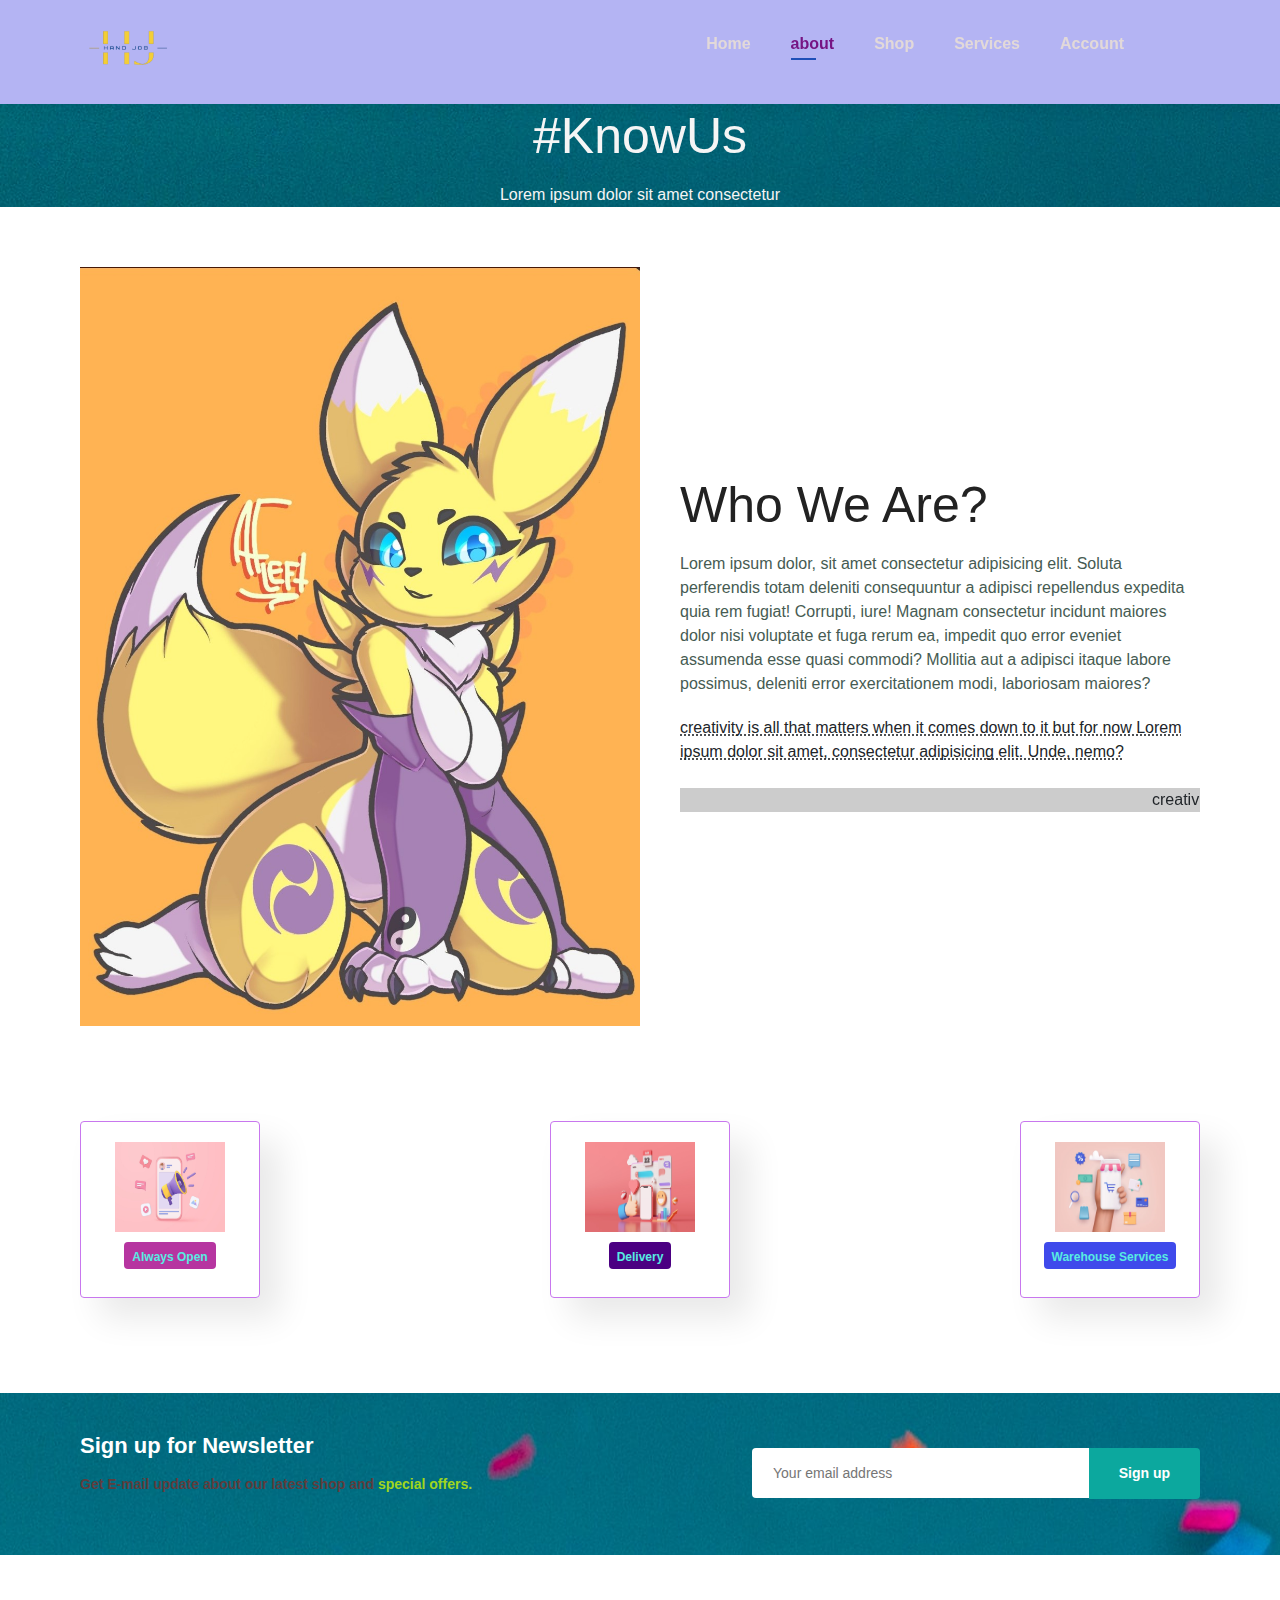
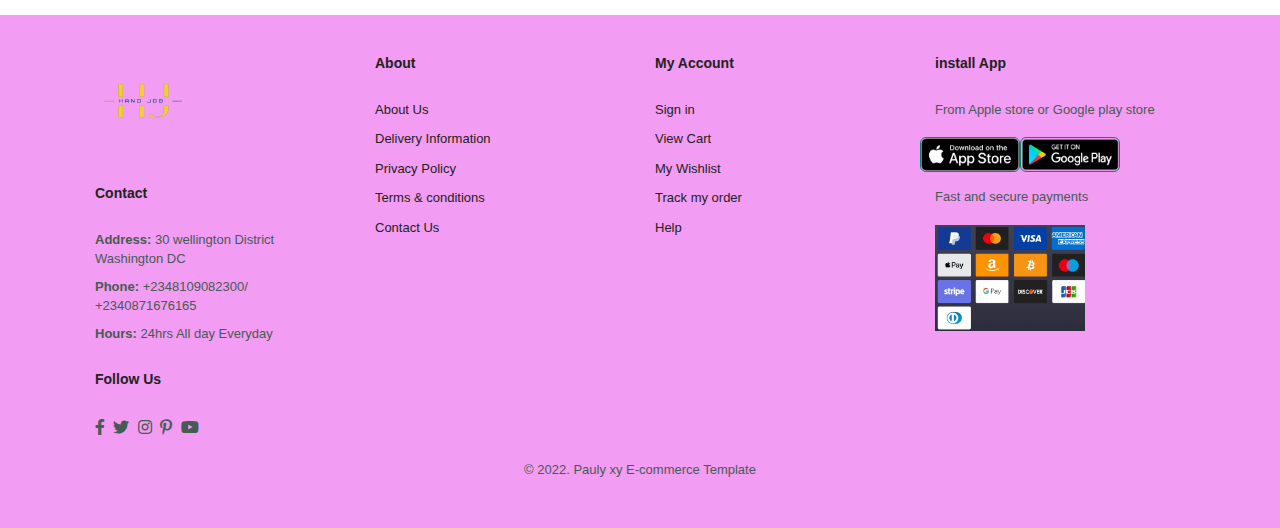
==== about.html @ 2d422d8d "ecommerce" ====
<!DOCTYPE html>
<html lang="en">
<head>
  <meta charset="UTF-8">
  <meta http-equiv="X-UA-Compatible" content="IE=edge">
  <meta name="viewport" content="width=device-width, initial-scale=1.0">
  <title>about</title>
  <!-- bootstrap core css -->
  <link rel="stylesheet" type="text/css" href="css/bootstrap.css" />
  <!--style sheet -->
  <link rel="stylesheet" href="./style..css">
   <!-- font awesome style -->
   <link href="css/font-awesome.min.css" rel="stylesheet" />
   <link rel="stylesheet" href="https://pro.fontawesome.com/releases/v5.10.0/css/all.css">
  <link rel="stylesheet" href="./font-awesome-4.7.0/css/font-awesome.min.css">
</head>
<body>

    <!--header-->

    <section id="header">
      <a href="#"><img src="./media/img/logo/logo1.png" alt="" width="100px"></a>
      <div>
        <ul id="navbar">
          <li><a href="index.html">Home</a></li>
          <li><a class="active" href="about.html">about</a></li>
          <li><a href="shop.html">Shop</a></li>
          <li><a href="services.html">Services</a></li>
          <li><a href="account.html">Account</a></li>
          <li><a href="cart.html"><i class="far fa-shopping-bag"></i></a></li>
        </ul>
      </div>
    </section>

    <section id="page-header" class="about-header">
      <h2>#KnowUs</h2>
      <p>Lorem ipsum dolor sit amet consectetur</p>
    </section>

    <section id="about-head" class="section-p1">
      <img src="./media/img/about/abt1.jpg" alt="">
      <div>
        <h2>Who We Are?</h2>
        <p>Lorem ipsum dolor, sit amet consectetur adipisicing elit. Soluta perferendis totam deleniti consequuntur a adipisci repellendus expedita quia rem fugiat! Corrupti, iure! Magnam consectetur incidunt maiores dolor nisi voluptate et fuga rerum ea, impedit quo error eveniet assumenda esse quasi commodi? Mollitia aut a adipisci itaque labore possimus, deleniti error exercitationem modi, laboriosam maiores?</p>
        <abbr title="">creativity is all that matters when it comes down to it but for now Lorem ipsum dolor sit amet, consectetur adipisicing elit. Unde, nemo?</abbr>

        <br><br>

        <marquee bgcolor="#ccc" loop="-1" scrollamount="5" width="100%">creativity is all that matters when it comes down to it but for now Lorem ipsum dolor sit amet, consectetur adipisicing elit. Unde, nemo?</marquee>
      </div>
    </section>


    <section id="feature" class="section-p1">
      <div class="fe-box">
        <img src="./media/img/features/3open.jpg" alt="" height="90" width="120">
        <h6>Always Open</h6>
      </div>
      <div class="fe-box">
        <img src="./media/img/features/delivery.jpg" alt="" height="90" width="120">
        <h6>Delivery</h6>
      </div>
      <div class="fe-box">
        <img src="./media/img/features/cart.jpg" alt="" height="90" width="120">
        <h6>Warehouse Services</h6>
      </div>
    </section>

    <section id="newsletter" class="section-p1 section-m1">
      <div class="newstext">
        <h4>Sign up for Newsletter</h4>
        <p>Get E-mail update about our latest shop and <span> special offers.</span></p>
      </div>
      <div class="form">
        <input type="text" placeholder="Your email address">
        <button class="normal">Sign up</button>
      </div>
    </section>

  <!--footer-->

  <footer class="section-p1">
    <div class="col">
      <img class="logo" src="./media/img/logo/logo1.png" alt="" width="100px">
      <h4>Contact</h4>
      <p><strong> Address: </strong> 30 wellington District Washington DC</p>
      <p><strong>Phone:</strong> +2348109082300/ +2340871676165</p>
      <p><strong>Hours:</strong> 24hrs All day Everyday</p>
      <div class="follow">
        <h4>Follow Us</h4>
        <div class="icon">
          <i class="fab fa-facebook-f"></i>
          <i class="fab fa-twitter"></i>
          <i class="fab fa-instagram"></i>
          <i class="fab fa-pinterest-p"></i>
          <i class="fab fa-youtube"></i>
        </div>
      </div>
    </div>

    <div class="col">
      <h4>About</h4>
      <a href="#">About Us</a>
      <a href="#">Delivery Information</a>
      <a href="#">Privacy Policy</a>
      <a href="#">Terms & conditions</a>
      <a href="#">Contact Us</a>
    </div>

    <div class="col">
      <h4>My Account</h4>
      <a href="#">Sign in</a>
      <a href="#">View Cart</a>
      <a href="#">My Wishlist</a>
      <a href="#">Track my order</a>
      <a href="#">Help</a>
    </div>

    <div class="col install">
      <h4>install App</h4>
      <p>From Apple store or Google play store</p>
      <div class="row">
        <img src="./media/img/payment/apple.png" alt="" width="100px">
        <img src="./media/img/payment/android.png" alt="" width="100px">
      </div>
      <p>Fast and secure payments</p>
      <img src="./media/img/payment/Payment-Card-Sketch-Icons1.jpg" alt="" width="150px">
    </div>

    <div class="copyright">
      <p>© 2022. Pauly xy E-commerce Template</p>
    </div>
  </footer>

   <!-- jQery -->
    <script src="js/jquery-3.4.1.min.js"></script>
    
  <!-- bootstrap js -->
  <script src="js/bootstrap.js"></script>

  <!--java-->
  <script src="./app.js"></script>
</body>
</html>
---- style..css ----
*{
  margin: 0px;
  padding: 0px;
  box-sizing: border-box;
  font-family: 'Spartan', sans-serif;
}

h1{
  font-size: 50px;
  line-height: 64px;
  color: #222;
}

h2{
  font-size: 50px;
  line-height: 64px;
  color: #222;
}

h4{
  font-size: 20px;
  color: #222;
}

h6{
  font-weight: 700;
  font-size: 12px;
}

p{
  font-size: 16px;
  color: #465b52;
  margin: 15px 0 20px 0;
}

.section-p1{
  padding: 40px 80px;
}

.section-m1{
  margin: 40px 0;
}

button.normal{
  font-size: 14px;
  font-weight: 600;
  padding: 15px 30px;
  color: black;
  background-color: whitesmoke;
  border-radius: 4px;
  cursor: pointer;
  border: none;
  outline: none;
  transition: 0.2s;
}

button.white{
  font-size: 13px;
  font-weight: 600;
  padding: 11px 18px;
  color: #fff;
  background-color: transparent;
  cursor: pointer;
  border: 1px solid #fff;
  outline: none;
  transition: 0.2s;
}

/*header*/

#header {
  display: flex;
  align-items: center;
  justify-content: space-between;
  padding: 2px 80px;
  background-color:rgb(180, 180, 243);
  box-shadow: 0 5px 15px rgba(0, 0, 0, 0.06);
  z-index: 999;
  position: sticky;
  top: 0;
  left: 0;
}

#navbar{
  display: flex;
  align-items: center;
  justify-content: center;
}

#navbar li{
  list-style: none;
  padding: 0 20px;
  position: relative;
}

#navbar li a{
  text-decoration: none;
  font-size: 16px;
  font-weight: 600;
  color: #e2d9d9;
  transition: 0.3s ease;
}

#navbar li a:hover,
#navbar li a.active{
  color: #761483;
}

#navbar li a.active::after,
#navbar li a:hover::after{
  content: "";
  width: 30%;
  height: 2px;
  background-color: #1f4fb8;
  position: absolute;
  bottom: -4px;
  left: 20px;
}

/*hero*/

.slider_section {
  display: -webkit-box;
  display: -ms-flexbox;
  display: flex;
  -webkit-box-align: center;
      -ms-flex-align: center;
          align-items: center;
  padding-top: 25px;
  padding-bottom: 50px;
  position: relative;
}

.slider_section::before {
  content: "";
  position: absolute;
  top: 0;
  right: 0;
  width: 450px;
  height: 500px;
  -webkit-transform: translateY(-100px);
          transform: translateY(-100px);
  background-color: #f5b2e6;
  z-index: -1;
}

.slider_section .row {
  -webkit-box-align: center;
      -ms-flex-align: center;
          align-items: center;
}

.slider_section #customCarousel1 {
  width: 100%;
  position: unset;
}

.slider_section .detail-box h1 {
  font-weight: bold;
  margin-bottom: 15px;
}

.slider_section .detail-box .btn-box {
  display: -webkit-box;
  display: -ms-flexbox;
  display: flex;
  -ms-flex-wrap: wrap;
      flex-wrap: wrap;
  margin: 0 -5px;
}

.slider_section .detail-box a {
  margin: 5px;
  width: 175px;
  text-align: center;
}

.slider_section .detail-box .btn-1 {
  display: inline-block;
  padding: 10px 15px;
  background-color: #3224f3;
  color: #ffffff;
  border-radius: 5px;
  border: 1px solid #eaf0ea;
  -webkit-transition: all .3s;
  transition: all .3s;
}

.slider_section .detail-box .btn-1:hover {
  background-color: transparent;
  color: #1421ad;
}

.slider_section .detail-box .btn-2 {
  display: inline-block;
  padding: 10px 15px;
  background-color: #2ecef7;
  color: #ffffff;
  border-radius: 5px;
  border: 1px solid #95e7d5;
  -webkit-transition: all .3s;
  transition: all .3s;
}

.slider_section .detail-box .btn-2:hover {
  background-color: transparent;
  color: #056779;
}

.slider_section .img-box img {
  width: 100%;
}

.slider_section .carousel-indicators {
  position: unset;
  margin-top: 60px;
}

.slider_section .carousel-indicators li {
  opacity: 1;
  background-color: #eea3f8;
  border: none;
  width: 12px;
  height: 12px;
  border-radius: 15px;
}

.slider_section .carousel-indicators li.active {
  width: 25px;
  background-color: #744670;
}

/*features*/

#feature{
  display: flex;
  align-items: center;
  justify-content: space-between;
  flex-wrap: wrap;
}

#feature .fe-box{
  width: 180px;
  text-align: center;
  padding: 20px 10px;
  box-shadow: 20px 20px 34px rgba(0, 0, 0, 0.09);
  border: 1px solid rgb(200, 119, 238);
  border-radius: 4px;
  margin: 15px 0;
}

#feature .fe-box:hover{
  box-shadow: 10px 10px 54px rgba(70, 55, 55, 0.05);
}

#feature .fe-box img{
  width: 70%;
  margin-bottom: 10px;
}

#feature .fe-box h6{
  display: inline-block;
  padding: 9px 8px 6px 8px;
  line-height: 1;
  border-radius: 4px;
  color: #57ece2;
  background-color: #b635a0;
  cursor: pointer;
}

#feature .fe-box:nth-child(2) h6{
  background-color:indigo;
}

#feature .fe-box:nth-child(3) h6{
  background-color: rgb(63, 74, 235);
}

#feature .fe-box:nth-child(4) h6{
  background-color: darkmagenta;
}

#feature .fe-box:nth-child(5) h6{
  background-color:navy;
}

/*products*/
#product1 .pro-text{
  text-align: center;
}

#product1 .pro-container{
  display: flex;
  justify-content: space-between;
  padding-top: 20px;
  flex-wrap: wrap;
}

#product1 .pro{
  width: 23%;
  min-width: 1%;
  padding: 10px 12px;
  border: 1px solid #cce7d0;
  border-radius: 25px;
  cursor: pointer;
  box-shadow: 20px 20px 30px rgba(0, 0, 0, 0.02);
  margin: 15px 0;
  transition: 0.2s ease;
  position: relative;
}

#product1 .pro:hover{
  box-shadow: 20px 20px 30px rgba(0, 0, 0, 0.08);
}

#product1 .pro img{
  width: 100%;
  border-radius: 20px;
}

#product1 .pro .des{
  text-align: start;
  padding: 10px 0;
}

#product1 .pro .des span{
  color: #606063;
  font-size: 12px;
}

#product1 .pro .des h5{
  padding-top: 7px;
  color: #080808;
  font-size: 14px;
  font-weight: 600;
}

#product1 .pro .des i{
  font-size: 12px;
  color: rgb(243, 181, 25);
}

#product1 .pro .des h4{
  padding-top: 7px;
  font-size: 15px;
  font-weight: 700;
  color: #088178;
}

#product1 .pro .cart{
  width: 40px;
  height: 40px;
  line-height: 40px;
  border-radius: 50px;
  background-color:#bcecc5 ;
  font-weight: 500;
  color: #088178;
  border: 1px solid #cce7d0;
  position: absolute;
  bottom: 20px;
  right: 10px;
  text-align: center;
}

/*about*/
.about_section {
  position: relative;
  background-color: #e6a4ec;
  padding-top: 25px;
  padding-bottom: 25px;
}

.about_section .row {
  -webkit-box-align: center;
      -ms-flex-align: center;
          align-items: center;
}

.about_section .img-box img {
  width: 100%;
}

.about_section .detail-box p {
  color: #999;
  margin-top: 15px;
}

.about_section .detail-box a {
  display: inline-block;
  padding: 10px 45px;
  background-color: #7e0f94;
  color: #f5eef3;
  border-radius: 5px;
  border: 1px solid #f1cbf1;
  -webkit-transition: all .3s;
  transition: all .3s;
  margin-top: 15px;
}

.about_section .detail-box a:hover {
  background-color: transparent;
  color: #9e1a93;
}

/*small banner*/
#sm-banner{
  display: flex;
  justify-content: space-between;
  flex-wrap: wrap;
}

.h22{
  margin-left:25%;
}


#sm-banner .banner-box{
  display: flex;
  flex-direction: column;
  justify-content: center;
  align-items: flex-start;
  background-image: url(./media/img/sm-banner/b5.jpg);
  min-width: 580px;
  height: 50vh;
  background-size:cover;
  background-position: top;
  padding: 30px;
}

#sm-banner .banner-box2{
  background-image: url(./media/img/sm-banner/b6.jpg);
}

#sm-banner h4{
  color: #bb369e;
  font-size: 20px;
  font-weight: 300;
}

#sm-banner h2{
  color: rgb(79, 10, 85);
  font-size: 28px;
  font-weight: 800;
}

#sm-banner span{
  color: rgb(99, 12, 94);
  font-size: 14px;
  font-weight: 500;
  padding-bottom: 15px;
}

#sm-banner .banner-box button:hover {
  background: #bb369e;
  border: 1px solid #088178;
}

/*newsletter*/

#newsletter{
  display: flex;
  justify-content: space-between;
  flex-wrap: wrap;
  align-items: center;
  background-image: url(./media/img/newsletter-bg/jason-leung-Xaanw0s0pMk-unsplash.jpg);
  background-repeat: no-repeat;
  background-position: 20% 30%;
  background-color: #041e42;
}

#newsletter h4{
  font-size: 22px;
  font-weight: 700;
  color: #ffff;
}

#newsletter p{
  font-size: 14px;
  font-weight: 600;
  color: rgb(95, 61, 61);
}

#newsletter p span{
  color: rgb(159, 214, 30);
}

#newsletter .form{
  display: flex;
  width: 40%;
}

#newsletter input{
  height: 3.125rem;
  padding: 0 1.25rem;
  font-size: 14px;
  width: 100%;
  border: 1px solid transparent;
  border-radius: 4px;
  outline: none;
  border-top-right-radius: 0;
  border-bottom-right-radius: 0;
}

#newsletter button{
  background-color: #0ca89e;
  color: #fff;
  white-space: nowrap;
  border-top-left-radius: 0;
  border-bottom-left-radius: 0;
}

/*contact*/
.contact_section {
  position: relative;
}

.contact_section .heading_container {
  margin-bottom: 45px;
}

.contact_section .row {
  -webkit-box-align: stretch;
      -ms-flex-align: stretch;
          align-items: stretch;
}

.contact_section .form_container {
  background-color: rgb(243, 156, 243);
  padding: 45px;
}

.contact_section .form_container .form-control {
  width: 100%;
  border: none;
  height: 50px;
  margin-bottom: 15px;
  padding-left: 15px;
  outline: none;
  color: #101010;
  -webkit-box-shadow: 0 0 25px 0 rgba(0, 0, 0, 0.15);
          box-shadow: 0 0 25px 0 rgba(0, 0, 0, 0.15);
  border-radius: 0;
}

.contact_section .form_container .form-control::-webkit-input-placeholder {
  color: #565554;
}

.contact_section .form_container .form-control:-ms-input-placeholder {
  color: #565554;
}

.contact_section .form_container .form-control::-ms-input-placeholder {
  color: #565554;
}

.contact_section .form_container .form-control::placeholder {
  color: #565554;
}

.contact_section .form_container .form-control.message-box {
  height: 95px;
}

.contact_section .form_container .btn_box {
  display: -webkit-box;
  display: -ms-flexbox;
  display: flex;
}

.contact_section .form_container .btn_box button {
  border: none;
  text-transform: uppercase;
  display: inline-block;
  padding: 10px 55px;
  background-color: rgb(45, 45, 218);
  color: #ffffff;
  border-radius: 0px;
  border: 1px solid rgb(214, 214, 243);
  -webkit-transition: all .3s;
  transition: all .3s;
}

.contact_section .form_container .btn_box button:hover {
  background-color: transparent;
  color: rgb(54, 54, 243);
}

.contact_section .map_container {
  height: 100%;
  min-height: 375px;
  overflow: hidden;
  display: -webkit-box;
  display: -ms-flexbox;
  display: flex;
  -webkit-box-align: stretch;
      -ms-flex-align: stretch;
          align-items: stretch;
  padding: 0;
}

.contact_section .map_container .map {
  height: 100%;
  -webkit-box-flex: 1;
      -ms-flex: 1;
          flex: 1;
}

.contact_section .map_container .map #googleMap {
  height: 100%;
}

/*footer*/
footer{
  background-color:  rgb(243, 156, 243);
  margin-top: 60px;
  display: flex;
  flex-wrap: wrap;
  justify-content: space-between;
}

footer .col{
  display: flex;
  flex-direction: column;
  align-items: flex-start;
  margin-bottom: 20px;
}

footer .logo{
  margin-bottom: 30px;
}

footer .follow h4{
  font-size: 14px;
  font-weight: 700;
  padding-bottom: 20px;
}

footer p{
  font-size: 13px;
  margin: 0 0 8px 0;
}

footer a{
  font-size: 13px;
  text-decoration: none;
  color: #222;
  margin-bottom: 10px;
}

footer .col a{
  text-decoration: none;
}

footer .col h4{
  font-size: 14px;
  font-weight: 700;
  padding-bottom: 20px;
}

footer .follow{
  margin-top: 20px;
}

footer .follow i{
  color: #465b52;
  padding-right: 4px;
  cursor: pointer;
}

footer .install .row img{
  border: 1px solid #088178;
  border-radius: 6px;
}

footer .install img{
  margin: 10px 0 15px 0;
}

footer .follow i:hover,
footer a:hover{
  color: #088178;
}

footer .copyright{
  width: 100%;
  text-align: center;
}

/*about page*/

#page-header.about-header{
  background-image: url(./media/img/newsletter-bg/jason-leung-Xaanw0s0pMk-unsplash.jpg);
}

#page-header.about-header h2,
#page-header.about-header p{
  text-align: center;
  color: whitesmoke;
}

#about-head{
  display: flex;
  align-items: center;
}

#about-head img{
  width: 50%;
  height: auto;
}

#about-head div{
  padding-left: 40px;
}

#about-app{
  text-align: center;
}

#about-app .video{
  width: 70%;
  height: 100%;
  margin: 30px auto 0 auto;
}

#about-app .video video{
  width: 100%;
  height: 100%;
  border-radius: 20px;
}

/*contact*/

#contact-details{
  display: flex;
  align-items: center;
  justify-content: space-between;
}

#contact-details .details{
  width: 40%;
}

#contact-details .details span,
#form-details form span {
  font-size: 12px;
}

#contact-details .details h2
#form-details form h2{
  font-size: 26px;
  line-height: 35px;
  padding: 20px 0;
}

#contact-details .details h3{
  font-size: 16px;
  padding-bottom: 15px;
}

#contact-details .details li{
  list-style: none;
  display: flex;
  padding: 10px 0;
}

#contact-details .details li i{
  font-size: 14px;
  padding-right: 22px;
}

#contact-details .details li p{
  margin: 0;
  font-size: 14px;
}

#contact-details .map{
  width: 55%;
  height: 400px;
}

#contact-details .map iframe{
  width: 100%;
  height: 100%;
}

#form-details{
  display: flex;
  justify-content: space-between;
  margin: 30px;
  padding: 80px;
  border: 1px solid #e1e1e1;
}

#form-details form{
  width: 65%;
  display: flex;
  flex-direction: column;
  align-items: flex-start;
}

#form-details form input,
#form-details form textarea{
  width: 100%;
  padding: 12px 15px;
  outline: none;
  margin-bottom: 20px;
  border: 1px solid #c7c9c9;
}

#form-details form button{
  background-color: #088178;
  color: whitesmoke;
}

#form-details .people div{
  padding-bottom: 25px;
  display: flex;
  align-items: flex-start;
}

#form-details .people div img{
  width: 65px;
  height: 65px;
  object-fit: cover;
  margin-right: 15px;
}

#form-details .people div p{
  margin: 0;
  font-size: 15px;
  line-height: 25px;
}

#form-details .people div p span{
  display: block;
  font-size: 16px;
  font-weight: 600;
  color: #000;
}

#form-details .people{
  margin-top: 80px;
}

/*cart*/

#cart{
  overflow-x: auto;
}

#cart table{
  width: 100%;
  border-collapse: collapse;
  table-layout: fixed;
  white-space: nowrap;
}

#cart table img{
  width: 70px;
}

#cart table td:nth-child(1){
  width: 100px;
  text-align: center;
}

#cart table td:nth-child(2){
  width: 150px;
  text-align: center;
}

#cart table td:nth-child(3){
  width: 250px;
  text-align: center;
}

#cart table td:nth-child(4),
#cart table td:nth-child(5),
#cart table td:nth-child(6){
  width: 150px;
  text-align: center;
}

#cart table td:nth-child(5) input{
  width: 70px;
  padding: 10px 5px 10px 15px;
}

#cart table thead{
  border: 1px solid #e2e9e1;
  border-left: none;
  border-right: none;
}

#cart table thead td{
  font-weight: 700;
  text-transform: uppercase;
  font-size: 13px;
  padding: 18px 0;
}

#cart table tbody tr td{
  padding-top: 15px;
}

#cart table tbody td{
  font-size: 13px;
}

#cart-add{
  display: flex;
  flex-wrap: wrap;
  justify-content: space-between;
}

#coupon{
  width: 50%;
  margin-bottom: 30px;
}

#coupon h3,
#sub-total h3{
  padding-bottom: 15px;
}

#coupon input{
  padding:10px 20px;
  outline: none;
  width: 60%;
  margin-right: 10px;
  border: 1px solid #e2e9e1;
}

#coupon button,
#sub-total button{
  background-color: #088178;
  color: whitesmoke;
  padding: 12px 20px;
}

#sub-total{
  width: 50%;
  margin-bottom: 30px;
  border: 1px solid #e2e9e1;
  padding: 30px;
}

#sub-total table{
  border-collapse: collapse;
  width: 100%;
  margin-bottom: 20px;
}

#sub-total table td{
  width: 50%;
  border: 1px solid #e2e9e1;
  padding: 10px;
  font-size: 13px;
}

/*shop*/
#pagination{
  text-align: center;
}

#pagination a{
  text-decoration: none;
  background-color: #088178;
  padding: 15px 20px;
  border-radius: 4px;
  color: white;
  font-weight: 600;
}

#pagination a i{
  font-size: 16px;
  font-weight: 600;
}

/*single product*/
#prodetails{
  display: flex;
  margin-top: 20px;
}

#prodetails .single-pro-image{
  width: 40%;
  margin-right:50px;
}

.small-img-group{
  display: flex;
  justify-content: space-between;
  margin-top: 5px;
}

.small-img-col {
  flex-basis: 24%;
  cursor: pointer;
}

#prodetails .single-pro-details{
  width: 50%;
  padding-top: 30px;
}

#prodetails .single-pro-details h4{
  padding: 40px 0 20px 0;
}

#prodetails .single-pro-details h2{
  font-size: 26px;
}

#prodetails .single-pro-details select{
  display: block;
  padding: 5px 10px;
  margin-bottom: 10px;
}

#prodetails .single-pro-details input{
  width: 50px;
  height: 47px;
  padding-left: 10px;
  font-size: 16px;
  margin-right: 10px;
}

#prodetails .single-pro-details button{
  background-color: #088178;
}

#prodetails .single-pro-details input:focus{
  outline: none;
}

#prodetails .single-pro-details span{
  line-height: 25px;
}
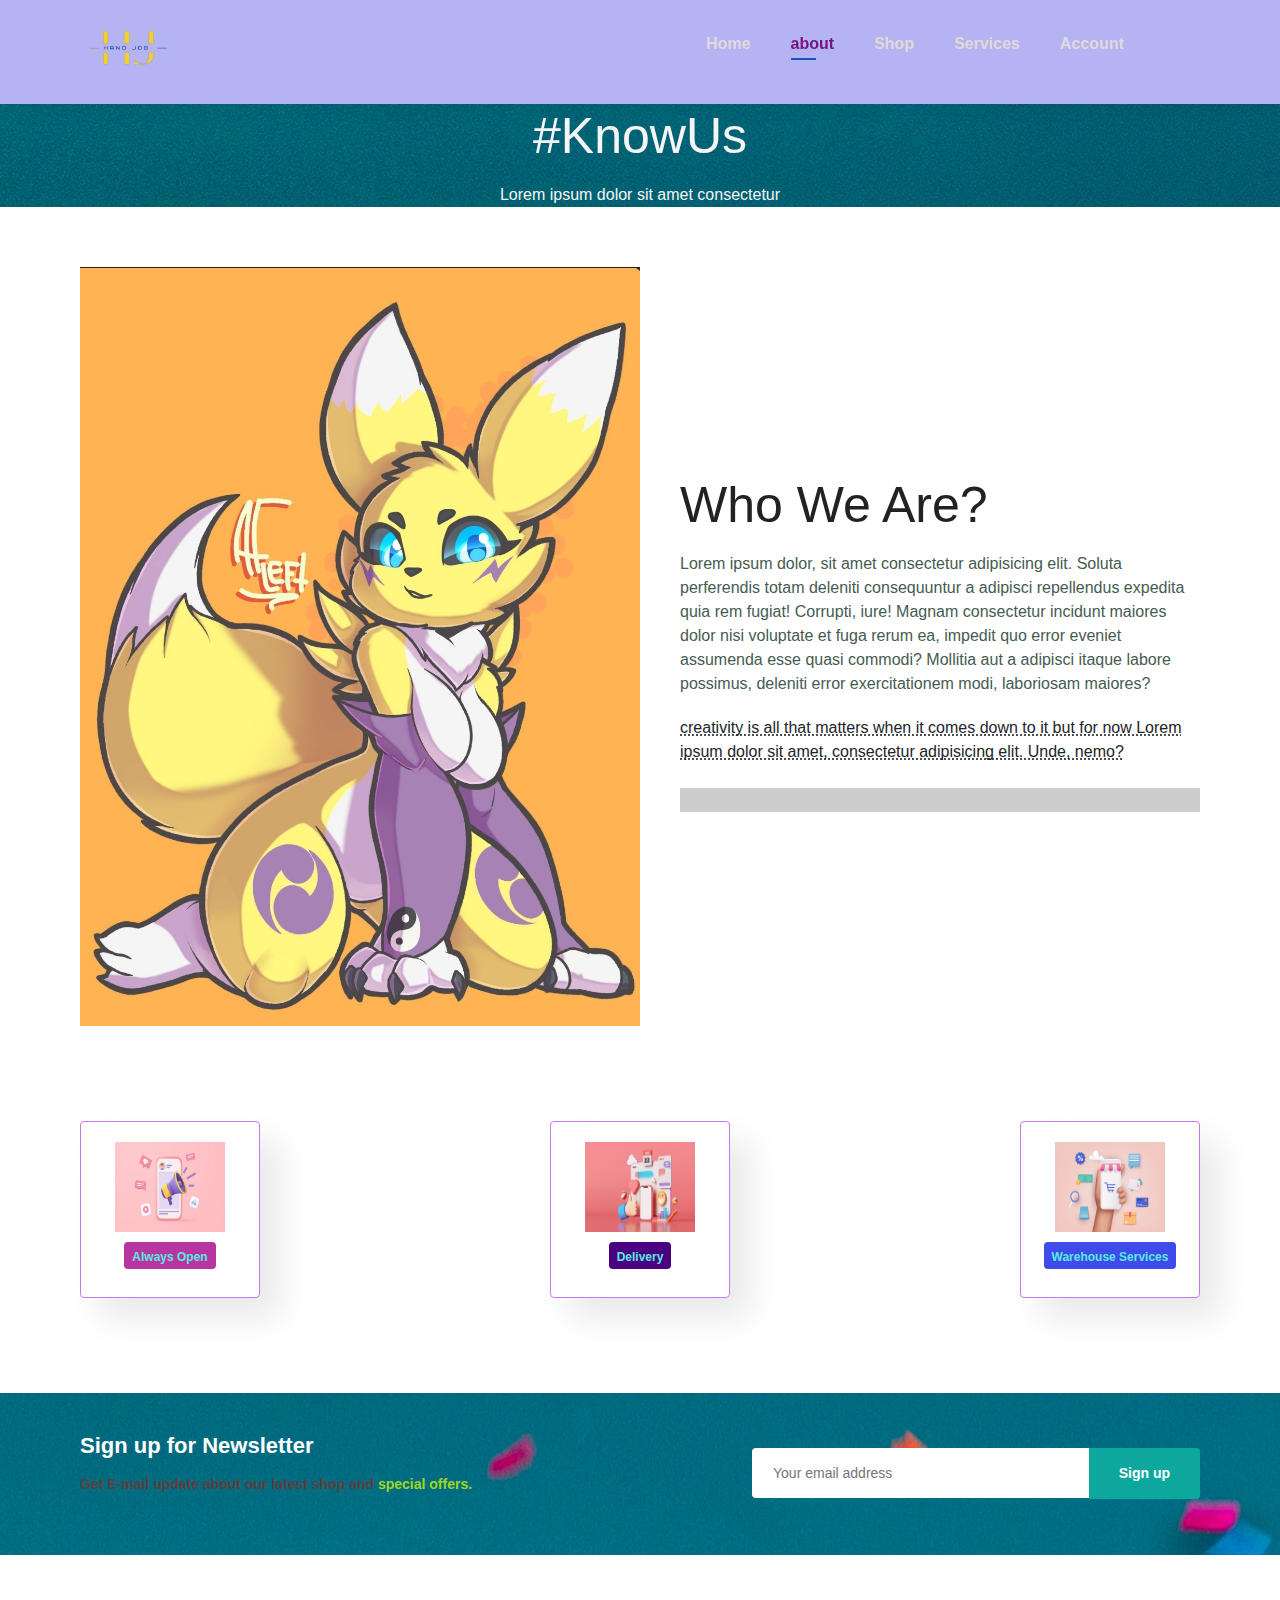
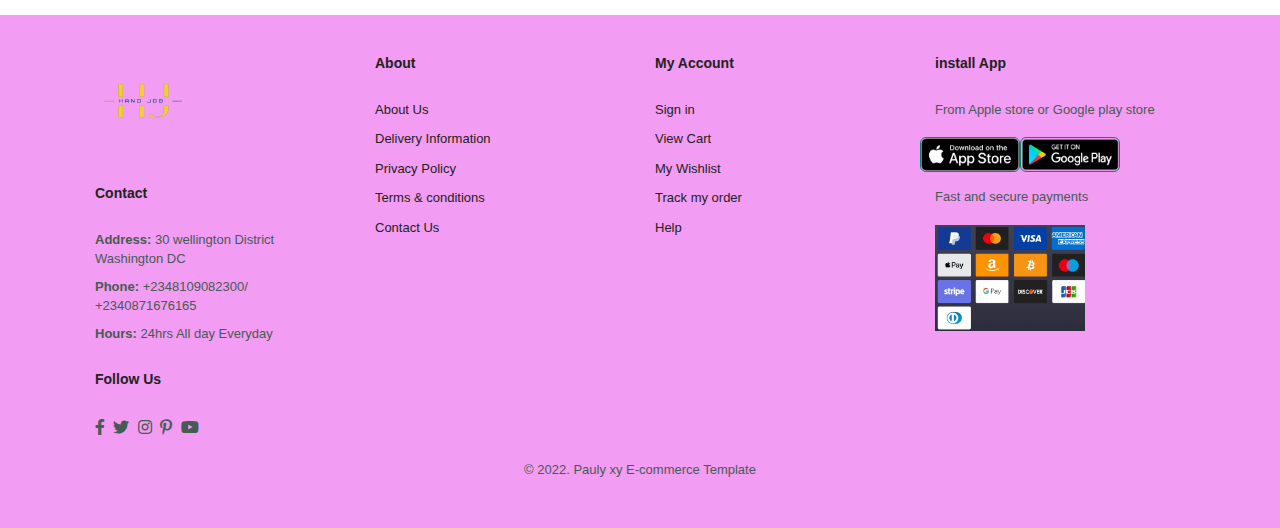
==== commit 2be30d87: "newchanges2" ====
--- a/about.html
+++ b/about.html
@@ -13,6 +13,8 @@
    <link href="css/font-awesome.min.css" rel="stylesheet" />
    <link rel="stylesheet" href="https://pro.fontawesome.com/releases/v5.10.0/css/all.css">
   <link rel="stylesheet" href="./font-awesome-4.7.0/css/font-awesome.min.css">
+   <!--responsive css-->
+   <link rel="stylesheet" href="./responsive.css">
 </head>
 <body>
 
@@ -28,7 +30,12 @@
           <li><a href="services.html">Services</a></li>
           <li><a href="account.html">Account</a></li>
           <li><a href="cart.html"><i class="far fa-shopping-bag"></i></a></li>
+          <a href="#" id="close"><i class="far fa-times"></i></a>
         </ul>
+      </div>
+      <div id="mobile">
+        <a href="cart.html"><i class="far fa-shopping-bag"></i></a>
+        <i id="bar" class="fas fa-outdent"></i>
       </div>
     </section>
 
--- a/style..css
+++ b/style..css
@@ -115,6 +115,15 @@
   position: absolute;
   bottom: -4px;
   left: 20px;
+}
+
+#mobile{
+  display: none;
+  align-items: center;
+}
+
+#close{
+  display: none;
 }
 
 /*hero*/
@@ -1037,4 +1046,270 @@
 
 #prodetails .single-pro-details span{
   line-height: 25px;
-}+}
+
+/* start media query*/
+
+@media (max-width:799px) {
+
+  /*home page*/
+
+  .section-p1 {
+    padding: 40px 40px;
+  }
+
+  #navbar {
+      display: flex;
+      flex-direction: column;
+      align-items: flex-start;
+      justify-content: flex-start;
+      position: fixed;
+      top: 0;
+      right: -300px;
+      height: 100vh;
+      width: 300px;
+      background-color: rgb(87, 87, 151);
+      box-shadow: 0 40px 60px rgba(0, 0, 0, 0.01);
+      padding: 80px 0 0 10px;
+      transition: 0.5s;
+  }
+
+  #navbar.active{
+    right: 0px;
+  }
+
+  #navbar li{
+    margin-bottom: 25px;
+  }
+
+  #mobile{
+    display: flex;
+    align-items: center;
+  }
+
+  #mobile i{
+    color: #1a1a1a;
+    font-size: 24px;
+    padding-left: 20px;
+  }
+
+  #close {
+    display: initial;
+    position: absolute;
+    top: 30px;
+    left: 30px;
+    color: #041e42;
+    font-size: 24px;
+
+  }
+
+  #lg-bag{
+    display: none;
+  }
+
+  #product1 .pro-container {
+  
+    justify-content: center;
+  }
+
+  #product1 .pro {
+    margin: 20px;
+  }
+
+  #sm-banner .banner-box {
+    min-width: 100%;
+    height: 30vh;
+  }
+
+  .container {
+    padding-right: 10px;
+    padding-left: 150px;
+    margin-bottom: 50px;
+}
+
+  #newsletter .form {
+    width: 60%;
+  }
+
+  /*contact details*/
+
+  #form-details {
+    padding: 40px;  
+  }
+
+  #form-details form {
+    width: 50%;
+  }
+
+  #form-details .people {
+    margin-top: 200px;
+  }
+}
+
+@media (max-width: 477px) {
+  .section-p1 {
+    padding: 20px;
+}
+
+  #header {
+    padding: 3px 30px;
+}
+
+#hero {
+  padding: 0 20px;
+  background-position: 55%;
+}
+
+#feature {
+  justify-content: space-between;
+}
+
+#feature .fe-box {
+  width: 155px;
+  margin:0 0 15px 0;
+}
+
+#product1 .pro {
+  width: 100%;
+}
+
+#banner {
+  height: 30vh;
+}
+
+#banner {
+  height: 20vh;
+}
+
+#sm-banner .banner-box {
+  height: 40vh;
+}
+
+#sm-banner .banner-box2 {
+  margin-top: 20px;
+}
+
+#banner3 {
+  padding: 0 20px;
+}
+
+#banner3 .banner-box {
+  width: 100%;
+}
+
+#newsletter {
+padding: 40px 20px;
+}
+#newsletter .form {
+  width: 100%;
+}
+
+footer .copyright {
+  text-align: start;
+}
+
+/*single products*/
+#prodetails {
+  display: flex;
+  flex-direction: column;
+}
+
+#prodetails .single-pro-image {
+  width: 100%;
+  margin-right: 0px;
+}
+#prodetails .single-pro-details {
+  width: 100%;
+
+}
+
+/*blog page*/
+#blog {
+  padding: 100px 20px 0 20px;
+}
+
+#blog .blog-box {
+  display: flex;
+  flex-direction: column;
+  align-items: flex-start;
+}
+
+#blog .blog-img {
+  width: 100%;
+  margin-right: 0;
+  margin-bottom: 30px;
+}
+
+#blog .blog-details {
+  width: 100%;
+}
+
+/*about page*/
+  #about-head {
+    flex-direction: column;
+}
+
+#about-head img {
+  width: 100%;
+  margin-bottom: 20px;
+}
+
+#about-head div {
+  padding-left: 0px;
+}
+
+#about-app .video {
+  width: 100%;
+}
+
+/*contact page*/
+#contact-details {
+  display: flex;
+  flex-direction: column;
+}
+
+#contact-details .details {
+  width: 100%;
+  margin-bottom: 30px;
+}
+
+#contact-details .map {
+  width: 100%;
+}
+
+#form-details {
+  margin: 10px;
+  padding: 30px 10px;
+  flex-wrap:wrap;
+}
+
+#form-details form {
+  width: 100%;
+  margin-bottom: 30px;
+}
+
+#form-details .people {
+  margin-top: 20px;
+}
+
+/*cart page*/
+
+#cart-add {
+  flex-direction: column;
+}
+
+#coupon {
+  width: 100%;
+}
+
+#sub-total {
+  width: 100%;
+  padding: 20px;
+}
+
+.container {
+  padding-right: 10px;
+  padding-left: 10px;
+  margin-bottom: px;
+}
+}
--- a/responsive.css
+++ b/responsive.css
@@ -0,0 +1,145 @@
+@media (max-width: 1300px) {}
+
+@media (max-width: 1120px) {}
+
+@media (max-width: 991px) {
+
+  #navbarSupportedContent {
+    padding: 15px 0 0 0;
+  }
+
+  .custom_nav-container .navbar-nav .nav-item .nav-link {
+    padding: 10px 20px;
+  }
+
+  .quote_btn-container {
+    flex-direction: column-reverse;
+    align-items: center;
+  }
+
+  .quote_btn-container a {
+    margin: 10px 0;
+  }
+
+  .slider_section {
+    padding: 45px 0 90px 0;
+  }
+
+  .slider_section::before {
+    right: -75px;
+  }
+
+  .client_section .carousel_btn-box {
+    display: flex;
+    justify-content: center;
+    margin-top: 45px;
+  }
+
+  .client_section .carousel-control-prev,
+  .client_section .carousel-control-next {
+    position: unset;
+    margin: 0 2.5px;
+    width: 45px;
+    height: 45px;
+  }
+
+}
+
+@media (max-width:799px) {
+  .slider_section .detail-box {
+    text-align: center;
+    margin-bottom: 45px;
+  }
+
+  .slider_section .detail-box .btn-box {
+    justify-content: center;
+  }
+
+  .slider_section::before {
+    top: initial;
+    right: 0;
+    width: calc(100% - 45px);
+    height: 45%;
+    bottom: 45px;
+  }
+
+}
+
+@media (max-width: 767px) {
+  .slider_section .detail-box {
+    text-align: center;
+    margin-bottom: 45px;
+  }
+
+  .slider_section .detail-box .btn-box {
+    justify-content: center;
+  }
+
+  .slider_section::before {
+    top: initial;
+    right: 0;
+    width: calc(100% - 45px);
+    height: 45%;
+    bottom: 45px;
+  }
+
+  .about_section .img-box {
+    margin-bottom: 45px;
+  }
+
+  .client_section .box {
+    flex-direction: column;
+    align-items: center;
+    background: linear-gradient(to bottom, #4E7F6A 115px, #ffffff 115px);
+    padding: 45px 25px;
+  }
+
+  .client_section .box .img-box {
+    margin-right: 0;
+    margin-bottom: 15px;
+  }
+
+  .info_section .row>div {
+    display: flex;
+    flex-direction: column;
+    align-items: center;
+    text-align: center;
+  }
+
+  .info_section .info_links {
+    align-items: center;
+  }
+}
+
+@media (max-width: 576px) {
+  .contact_section .form_container {
+    padding: 45px 25px;
+  }
+}
+
+@media (max-width: 480px) {
+  .slider_section::before {
+    height: 35%;
+  }
+}
+
+@media (max-width: 420px) {}
+
+@media (max-width: 396px) {
+
+  .offer_section .box.offer-box1 .detail-box h2,
+  .offer_section .box.offer-box2 .detail-box h2,
+  .offer_section .box.offer-box3 .detail-box h2 {
+    font-size: 2.2rem;
+  }
+
+  .slider_section::before {
+    height: 32%;
+  }
+}
+
+@media (min-width: 1200px) {
+  .container {
+    max-width: 1170px;
+  }
+}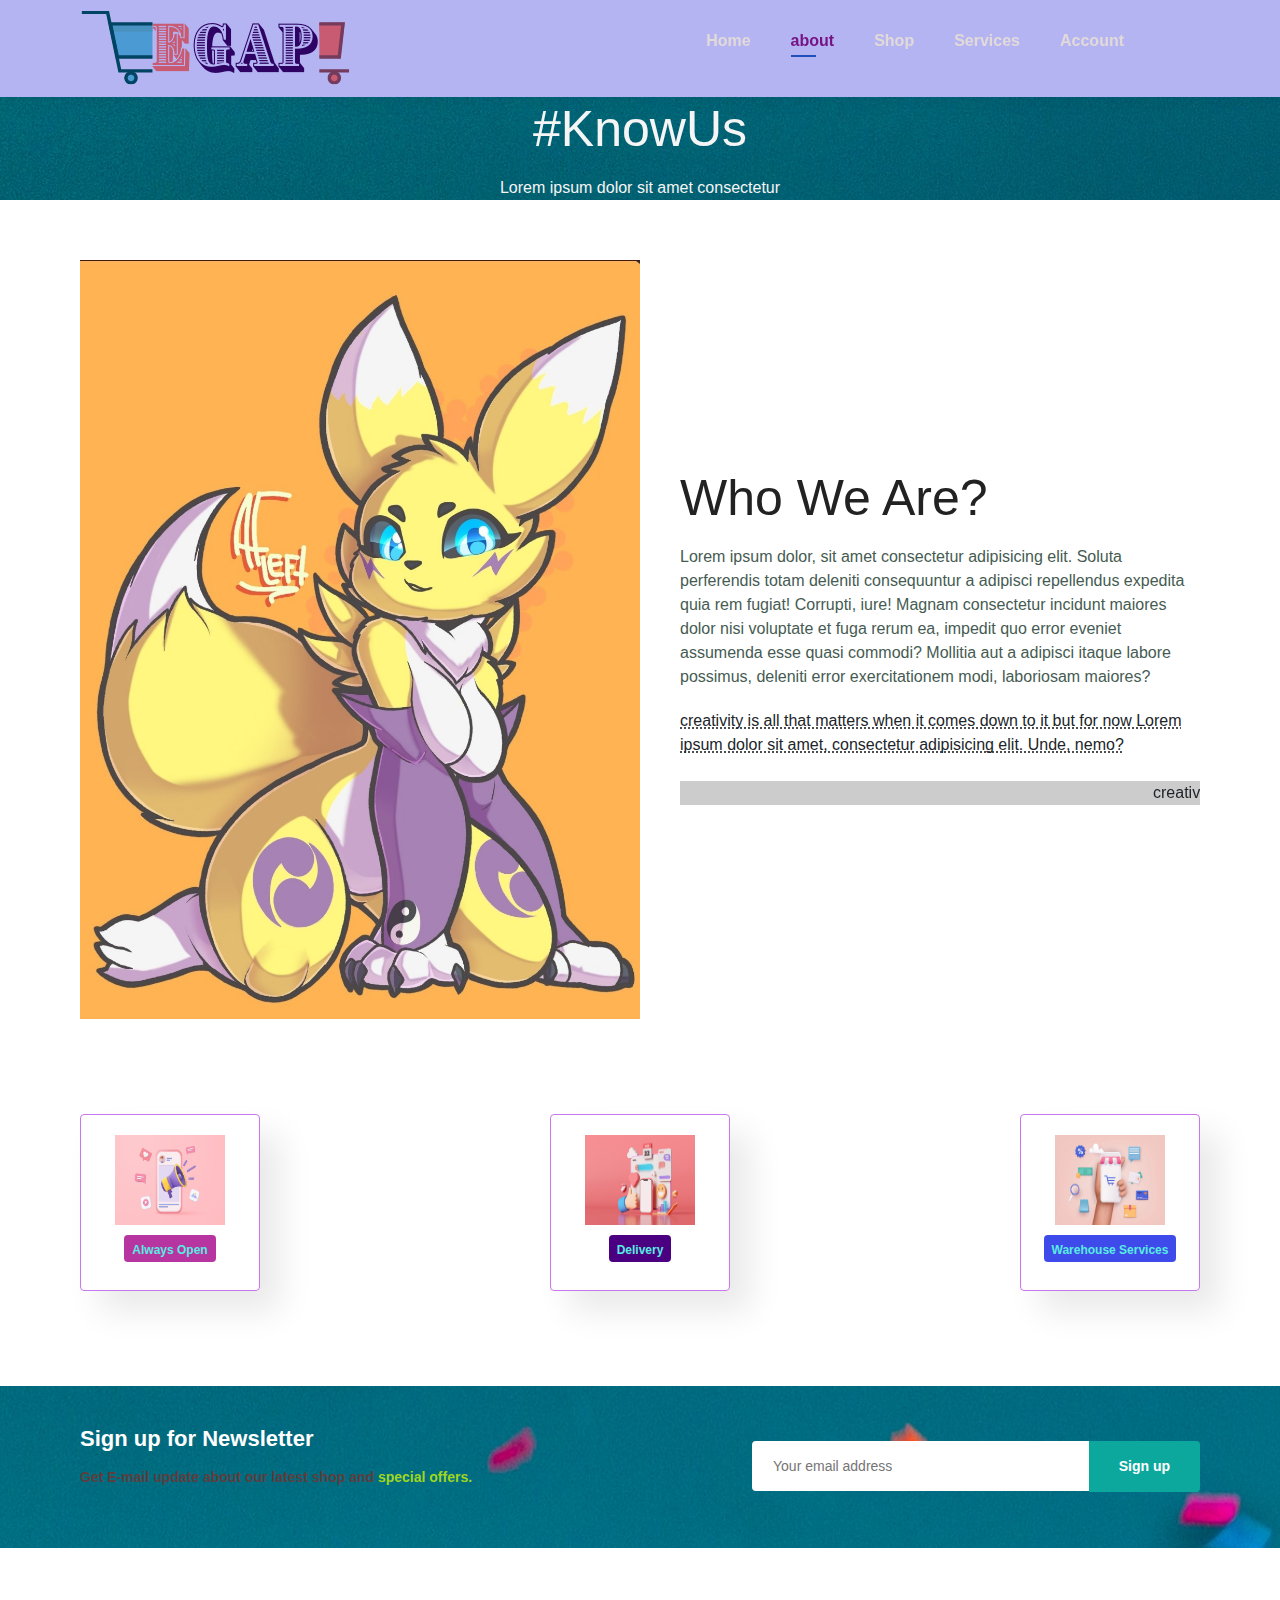
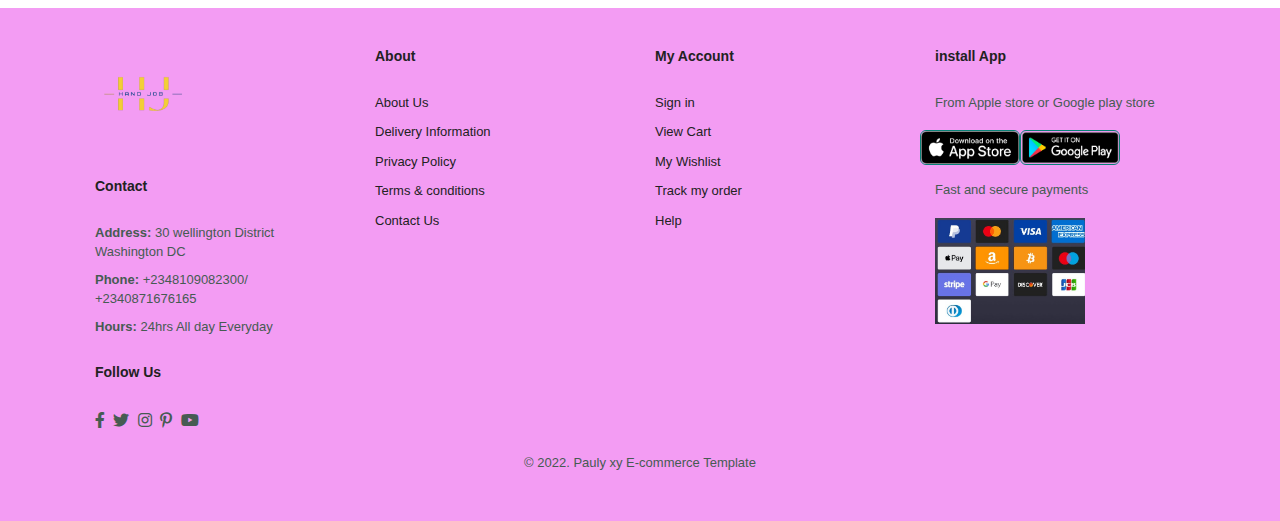
==== commit 854a3f4e: "pato" ====
--- a/about.html
+++ b/about.html
@@ -21,7 +21,7 @@
     <!--header-->
 
     <section id="header">
-      <a href="#"><img src="./media/img/logo/logo1.png" alt="" width="100px"></a>
+      <a href="#"><img src="./media/img/logo/egap logo.png" alt="" width=""></a>
       <div>
         <ul id="navbar">
           <li><a href="index.html">Home</a></li>
--- a/style..css
+++ b/style..css
@@ -1189,13 +1189,7 @@
   margin-top: 20px;
 }
 
-#banner3 {
-  padding: 0 20px;
-}
-
-#banner3 .banner-box {
-  width: 100%;
-}
+
 
 #newsletter {
 padding: 40px 20px;
